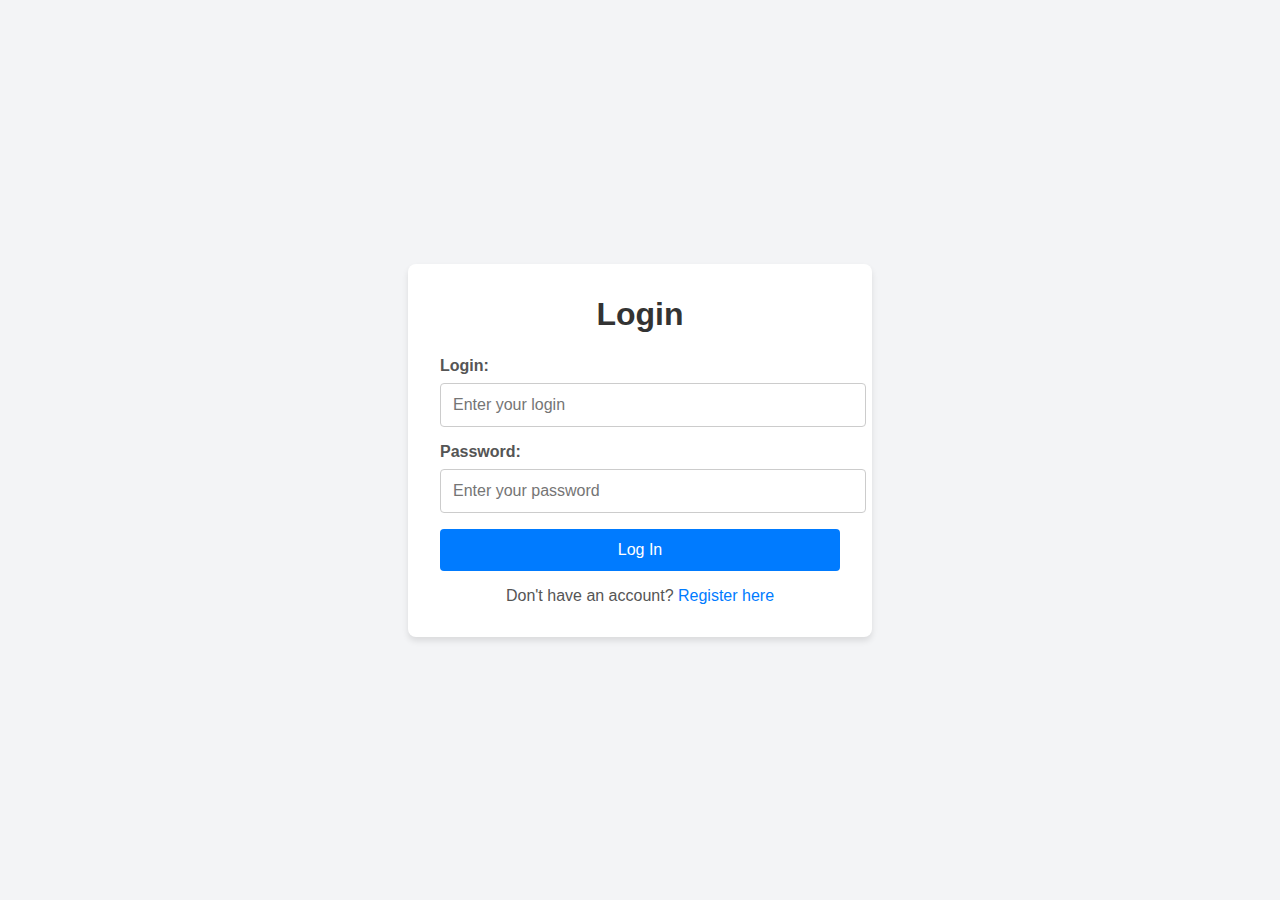
==== wwwroot/login.html @ 1f5709ab "poczatkowa implementacja" ====
﻿<!DOCTYPE html>
<html lang="en">
<head>
    <meta charset="UTF-8">
    <meta name="viewport" content="width=device-width, initial-scale=1.0">
    <title>Login Page</title>
    <link rel="stylesheet" href="css/styles.css">
</head>
<body>
<div class="login-container">
    <h1>Login</h1>
    <form action="/api/User/login" method="POST">
        <div class="form-group">
            <label for="login">Login:</label>
            <input type="text" id="login" name="login" placeholder="Enter your login" required>
        </div>
        <div class="form-group">
            <label for="password">Password:</label>
            <input type="password" id="password" name="password" placeholder="Enter your password" required>
        </div>
        <button type="submit">Log In</button>
    </form>
    <p>Don't have an account? <a href="register.html">Register here</a></p>
</div>
</body>
</html>
---- wwwroot/css/styles.css ----
﻿/* Reset stylów */
body, h1, p {
    margin: 0;
    padding: 0;
    font-family: Arial, sans-serif;
    box-sizing: border-box;
}

body {
    display: flex;
    justify-content: center;
    align-items: center;
    height: 100vh;
    background-color: #f3f4f6;
}

.login-container {
    background-color: #ffffff;
    padding: 2rem;
    border-radius: 8px;
    box-shadow: 0 4px 6px rgba(0, 0, 0, 0.1);
    text-align: center;
    width: 100%;
    max-width: 400px;
}

h1 {
    margin-bottom: 1.5rem;
    color: #333333;
}

.form-group {
    margin-bottom: 1rem;
    text-align: left;
}

label {
    display: block;
    margin-bottom: 0.5rem;
    font-weight: bold;
    color: #555555;
}

input {
    width: 100%;
    padding: 0.75rem;
    border: 1px solid #cccccc;
    border-radius: 4px;
    font-size: 1rem;
}

input:focus {
    border-color: #007bff;
    outline: none;
}

button {
    width: 100%;
    padding: 0.75rem;
    background-color: #007bff;
    color: #ffffff;
    border: none;
    border-radius: 4px;
    font-size: 1rem;
    cursor: pointer;
    transition: background-color 0.3s ease;
}

button:hover {
    background-color: #0056b3;
}

p {
    margin-top: 1rem;
    color: #555555;
}

a {
    color: #007bff;
    text-decoration: none;
}

a:hover {
    text-decoration: underline;
}
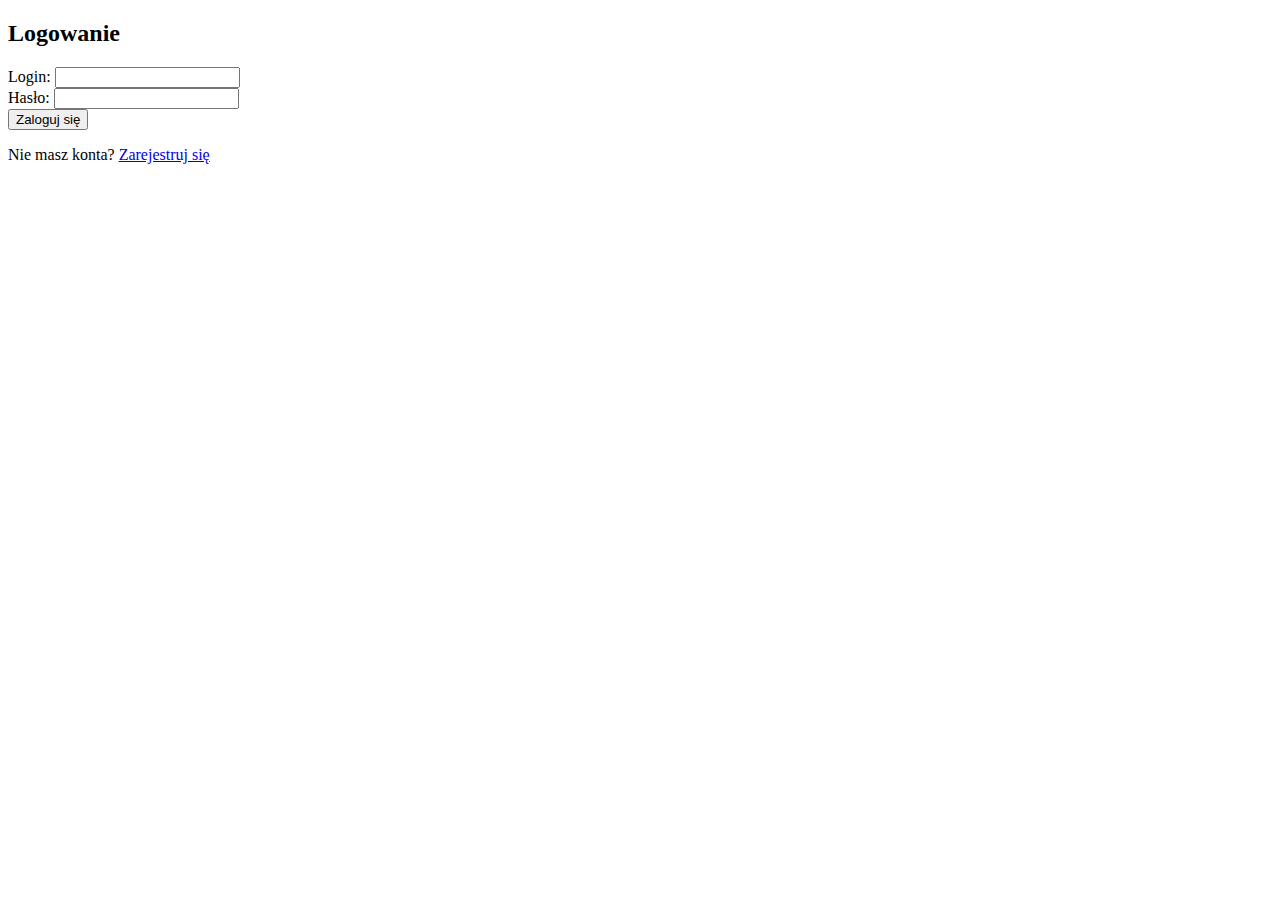
==== commit 00d60ed8: "Poprawnie dzialajaca wersja" ====
--- a/wwwroot/login.html
+++ b/wwwroot/login.html
@@ -1,26 +1,68 @@
 ﻿<!DOCTYPE html>
-<html lang="en">
+<html lang="pl">
 <head>
     <meta charset="UTF-8">
     <meta name="viewport" content="width=device-width, initial-scale=1.0">
-    <title>Login Page</title>
-    <link rel="stylesheet" href="css/styles.css">
+    <title>Logowanie</title>
+    <link rel="stylesheet" href="styles.css">
 </head>
 <body>
 <div class="login-container">
-    <h1>Login</h1>
-    <form action="/api/User/login" method="POST">
+    <h2>Logowanie</h2>
+    <form id="loginForm">
         <div class="form-group">
             <label for="login">Login:</label>
-            <input type="text" id="login" name="login" placeholder="Enter your login" required>
+            <input type="text" id="login" name="login" required>
         </div>
         <div class="form-group">
-            <label for="password">Password:</label>
-            <input type="password" id="password" name="password" placeholder="Enter your password" required>
+            <label for="password">Hasło:</label>
+            <input type="password" id="password" name="password" required>
         </div>
-        <button type="submit">Log In</button>
+        <button type="submit">Zaloguj się</button>
+        <div id="error-message"></div>
     </form>
-    <p>Don't have an account? <a href="register.html">Register here</a></p>
+    <p>Nie masz konta? <a href="register.html">Zarejestruj się</a></p>
 </div>
+
+<script>
+    document.getElementById("loginForm").addEventListener("submit", async function (e) {
+        e.preventDefault();
+
+        const login = document.getElementById("login").value;
+        const password = document.getElementById("password").value;
+
+        const response = await fetch("/api/auth/login", {
+            method: "POST",
+            headers: {
+                "Content-Type": "application/json"
+            },
+            body: JSON.stringify({ login, password })
+        });
+
+        const result = await response.json();
+        if (response.ok) {
+            // Zapisywanie userId do sessionStorage
+            sessionStorage.setItem('userId', result.UserId);
+            window.location.href = "/products.html"; 
+        } else {
+            document.getElementById("error-message").textContent = result.Message;
+        }
+    });
+
+    
+    function getUserId() {
+        const userId = sessionStorage.getItem('userId');
+        if (userId) {
+            console.log("Zalogowany użytkownik ID: " + userId);
+            return userId;
+        } else {
+            console.log("Brak zalogowanego użytkownika.");
+            return null;
+        }
+    }
+
+   
+    const userId = getUserId();
+</script>
 </body>
 </html>
